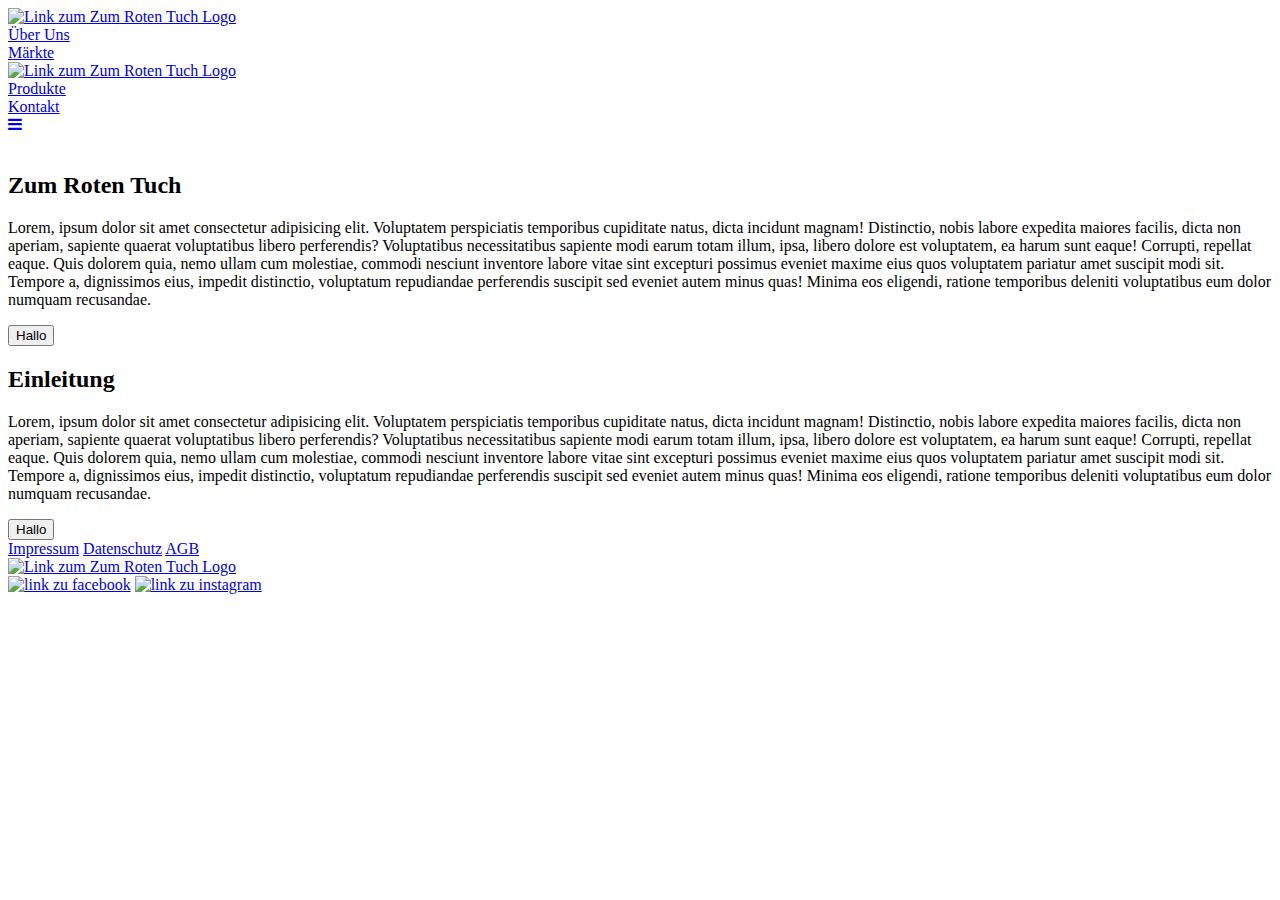
==== index.html @ b333ebe4 "add index." ====
<!DOCTYPE html>
<html lang="en">

<head>
  <meta charset="UTF-8">
  <meta name="viewport" content="width=device-width, initial-scale=1.0">
  <title>Zum Roten Tuch</title>
  <link rel="stylesheet" href="css/style.css">
</head>

<body>

<!-- nav =============================================== -->
 <!-- Load an icon library to show a hamburger menu (bars) on small screens -->
 <link rel="stylesheet" href="https://cdnjs.cloudflare.com/ajax/libs/font-awesome/4.7.0/css/font-awesome.min.css">

 <!-- Top Navigation Menu -->
 <div class="topnav">
   <a href="index.html" class="active"><img class="imgnav" src="img/zrtLogo.png" alt="Link zum Zum Roten Tuch Logo" title="Zum Roten Tuch Logo"></a>
   <!-- Navigation links (hidden by default) -->
   <div id="myLinks" class="myLink">
     <div class="navBox1"><a alt="Link zur Über Uns Seite" title="Über Uns" href="ueberUns.html">Über Uns</a></div>
     <div class="navBox2"><a alt="Link zur Märkte Seite" title="Märkte" href="Maerkte.html">Märkte</a></div>
     <div class="navBox3"><a href="index.html"><img src="img/zrtLogo.png" alt="Link zum Zum Roten Tuch Logo" title="Zum Roten Tuch Logo"></a></div>
     <div class="navBox4"><a alt="Link zur Produkte Seite" title="Produkte" href="Produkte.html">Produkte</a></div>
     <div class="navBox5"><a alt="Link zur Kontakt Seite" title="Kontakt" href="Kontakt.html">Kontakt</a></div>
   </div>
   <!-- "Hamburger menu" / "Bar icon" to toggle the navigation links -->
   <a href="javascript:void(0);" class="icon" onclick="myFunction()">
     <i class="fa fa-bars"></i>
   </a>
 </div> 
<!-- nav =============================================== -->


  <header>
    <!-- container__headerHome =============================================== -->
    <div class="container__headerHome">
      <div class="box1__headerHome">
        <img src="img/zrtLogo.png" alt="">
      </div>
      <div class="box2__headerHome">
        <h2>Zum Roten Tuch</h2>
        <p>Lorem, ipsum dolor sit amet consectetur adipisicing elit. Voluptatem perspiciatis temporibus cupiditate
          natus, dicta incidunt magnam! Distinctio, nobis labore expedita maiores facilis, dicta non aperiam, sapiente
          quaerat voluptatibus libero perferendis? Voluptatibus necessitatibus sapiente modi earum totam illum, ipsa,
          libero dolore est voluptatem, ea harum sunt eaque! Corrupti, repellat eaque. Quis dolorem quia, nemo ullam cum
          molestiae, commodi nesciunt inventore labore vitae sint excepturi possimus eveniet maxime eius quos voluptatem
          pariatur amet suscipit modi sit. Tempore a, dignissimos eius, impedit distinctio, voluptatum repudiandae
          perferendis suscipit sed eveniet autem minus quas! Minima eos eligendi, ratione temporibus deleniti
          voluptatibus eum dolor numquam recusandae.</p>
      </div>
    </div>
    <!-- container__headerHome =============================================== -->
  </header>

  <main>
    <section>
      <!-- container__GalerieHome =============================================== -->
      <div class="container__GalerieHome">
        <div class="box1__GalerieHome">
        </div>
        <div class="box2__GalerieHome">
        </div>
        <div class="box3__GalerieHome">
        </div>
      </div>
      <!-- container__GalerieHome =============================================== -->
    </section>

    <section>
      <!-- container__imgBtnHome =============================================== -->
      <div class="container__imgBtnHome">
        <div class="box1__imgBtnHome">
        </div>
        <div class="box2__imgBtnHome">
          <a href=""><button class="btn">Hallo</button></a>
        </div>
      </div>
      <!-- container__imgBtnHome =============================================== -->
    </section>

    <section>
      <!-- container__MärkteBtnHome =============================================== -->
      <div class="container__MärkteBtnHome">
        <div class="box1__MärkteBtnHome">
          <h2>Einleitung</h2>
          <p>Lorem, ipsum dolor sit amet consectetur adipisicing elit. Voluptatem perspiciatis temporibus cupiditate
            natus, dicta incidunt magnam! Distinctio, nobis labore expedita maiores facilis, dicta non aperiam, sapiente
            quaerat voluptatibus libero perferendis? Voluptatibus necessitatibus sapiente modi earum totam illum, ipsa,
            libero dolore est voluptatem, ea harum sunt eaque! Corrupti, repellat eaque. Quis dolorem quia, nemo ullam
            cum molestiae, commodi nesciunt inventore labore vitae sint excepturi possimus eveniet maxime eius quos
            voluptatem pariatur amet suscipit modi sit. Tempore a, dignissimos eius, impedit distinctio, voluptatum
            repudiandae perferendis suscipit sed eveniet autem minus quas! Minima eos eligendi, ratione temporibus
            deleniti voluptatibus eum dolor numquam recusandae.</p>
        </div>
        <div class="box2__MärkteBtnHome">
          <a href=""><button class="btn">Hallo</button></a>
        </div>
      </div>
      <!-- container__MärkteBtnHome =============================================== -->
    </section>



  </main>


<!-- footer__typ1 =============================================== -->
<div class="footerTop"></div>
<footer>
        <div class="footer_container">
            <div class="footer__box1">
                <a href="Impressum.html" alt="link zum Impressum" title="Impressum">Impressum</a>
                <a href="Datenschutz.html" alt="link zum Datenschutz" title="Datenschutz">Datenschutz</a>
                <a href="#" alt="link zur PDF der AGB" title="AGB">AGB</a>
            </div>
            <div class="footer__box2">
                <a href="index.html"><img src="img/zrtLogo.png" alt="Link zum Zum Roten Tuch Logo" title="Zum Roten Tuch Logo"></a>
            </div>
            <div class="footer__box3">
                <a href="https://www.facebook.com/zumrotentuch/"><img src="img/Facebook_Logo.png" alt="link zu facebook" title="facebook_logo"></a>
                <a href="https://www.instagram.com/rotes.tuch/"><img src="img/Instagram_Logo.png" alt="link zu instagram" title="instagram_logo"></a>
            </div>
        </div>
</footer>
<!-- footer__typ1 =============================================== -->
  

<script>/* Toggle between showing and hiding the navigation menu links when the user clicks on the hamburger menu / bar icon */
  function myFunction() {
  var x = document.getElementById("myLinks");
  x.classList.toggle("show");
}
  </script>
</body>

</html>
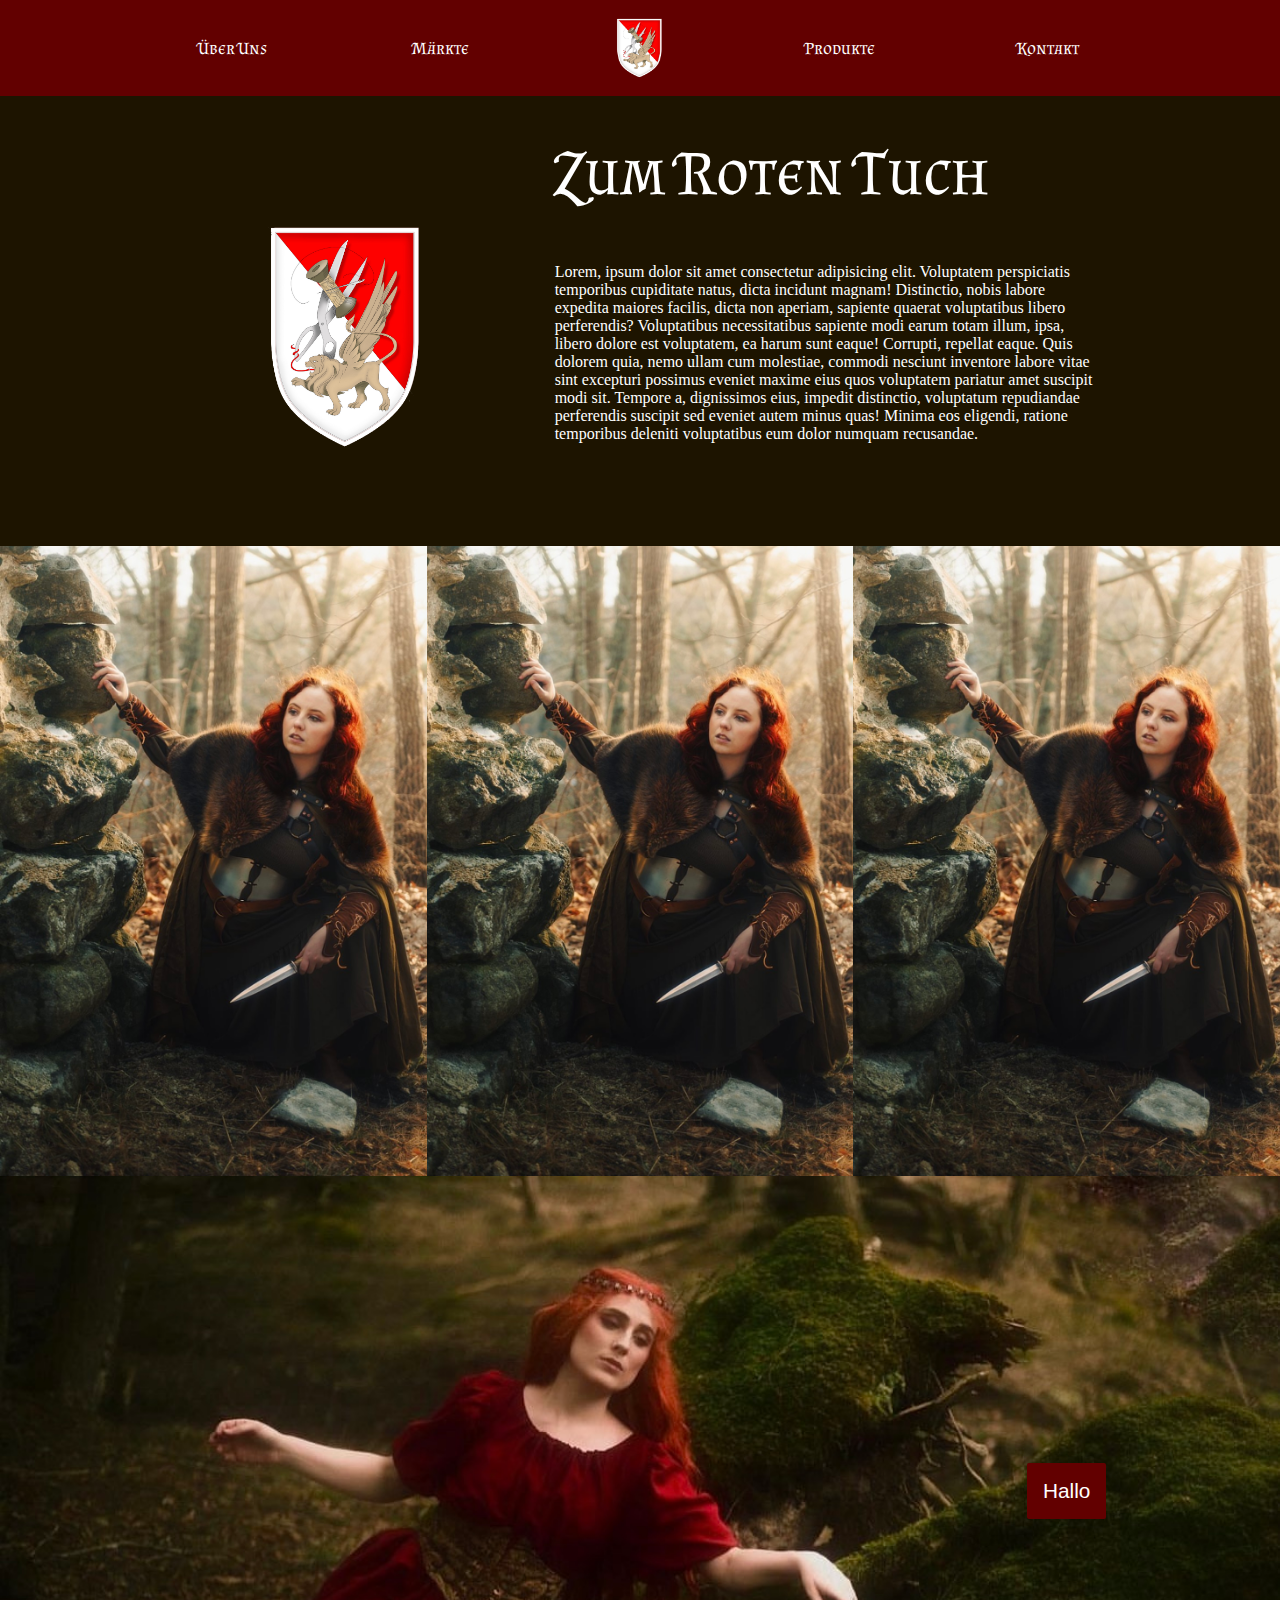
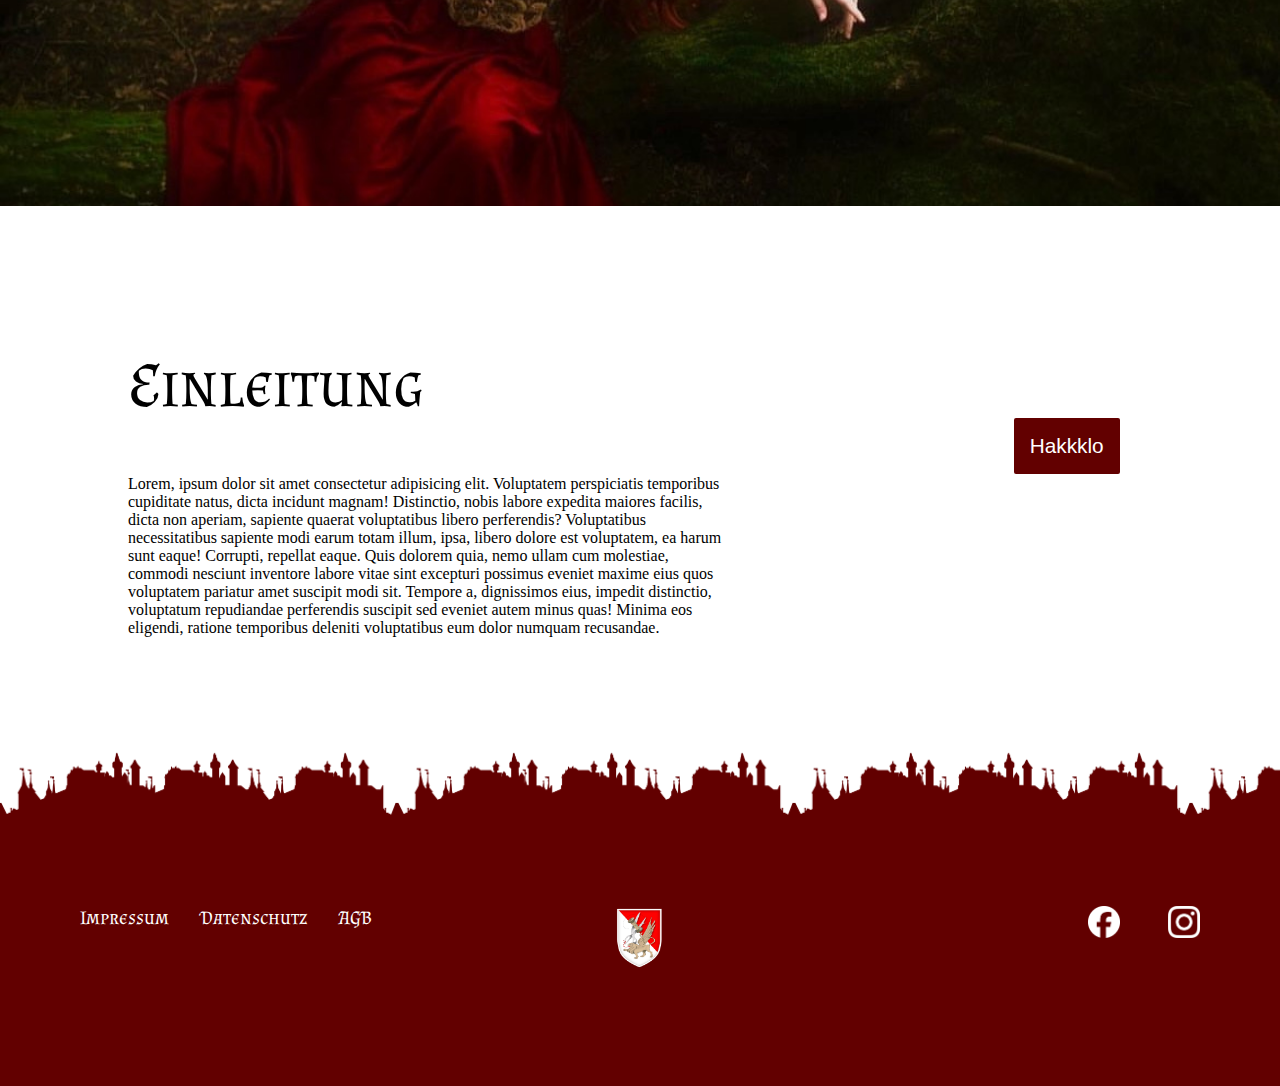
==== commit a1eeb78b: "update index." ====
--- a/index.html
+++ b/index.html
@@ -95,7 +95,7 @@
             deleniti voluptatibus eum dolor numquam recusandae.</p>
         </div>
         <div class="box2__MärkteBtnHome">
-          <a href=""><button class="btn">Hallo</button></a>
+          <a href=""><button class="btn">Hakkklo</button></a>
         </div>
       </div>
       <!-- container__MärkteBtnHome =============================================== -->
--- a/css/style.css
+++ b/css/style.css
@@ -0,0 +1,12 @@
+/* ===============================================
+
+style.css
+zentrales Stylesheet zum Importieren der module
+wird in den HTML-dateien per <link> eingebunden
+
+=============================================== */
+
+@import url(basis.css);
+@import url(seitenLayout.css);
+@import url(navigation.css);
+@import url(content.css);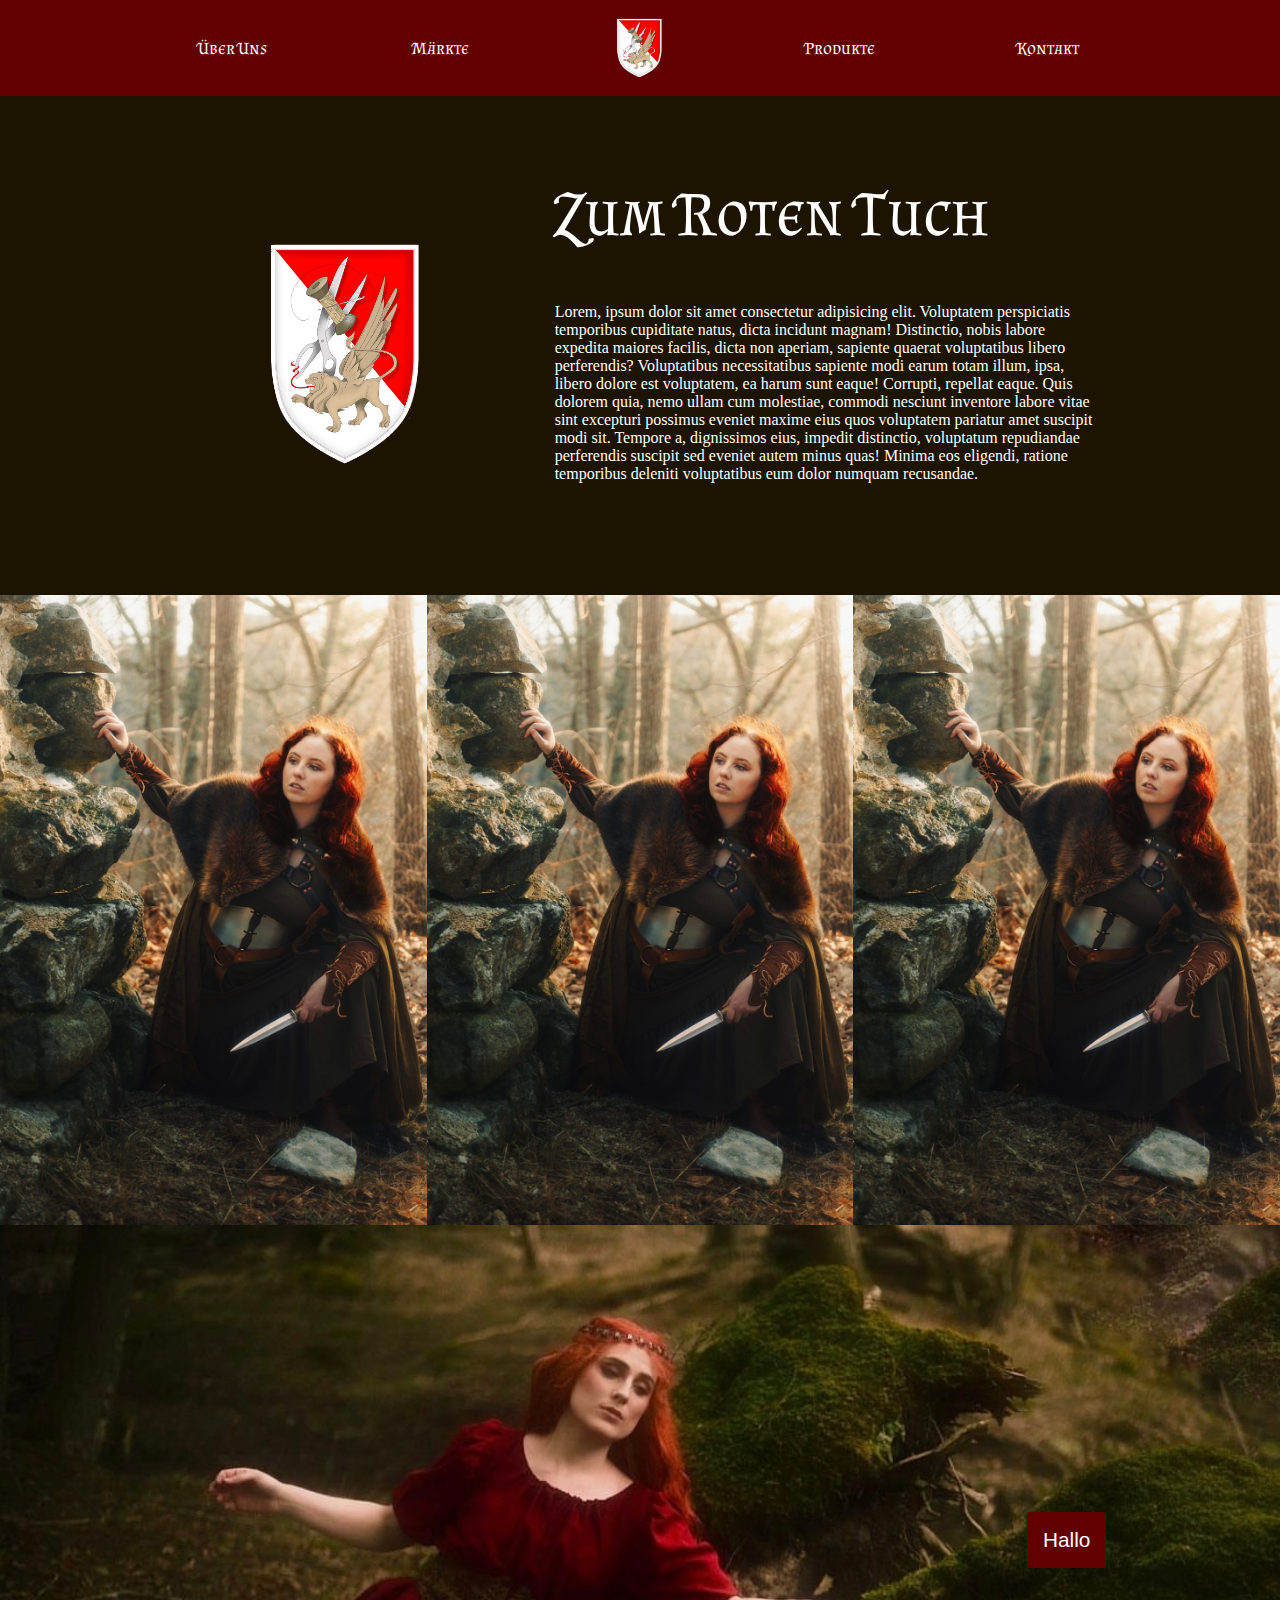
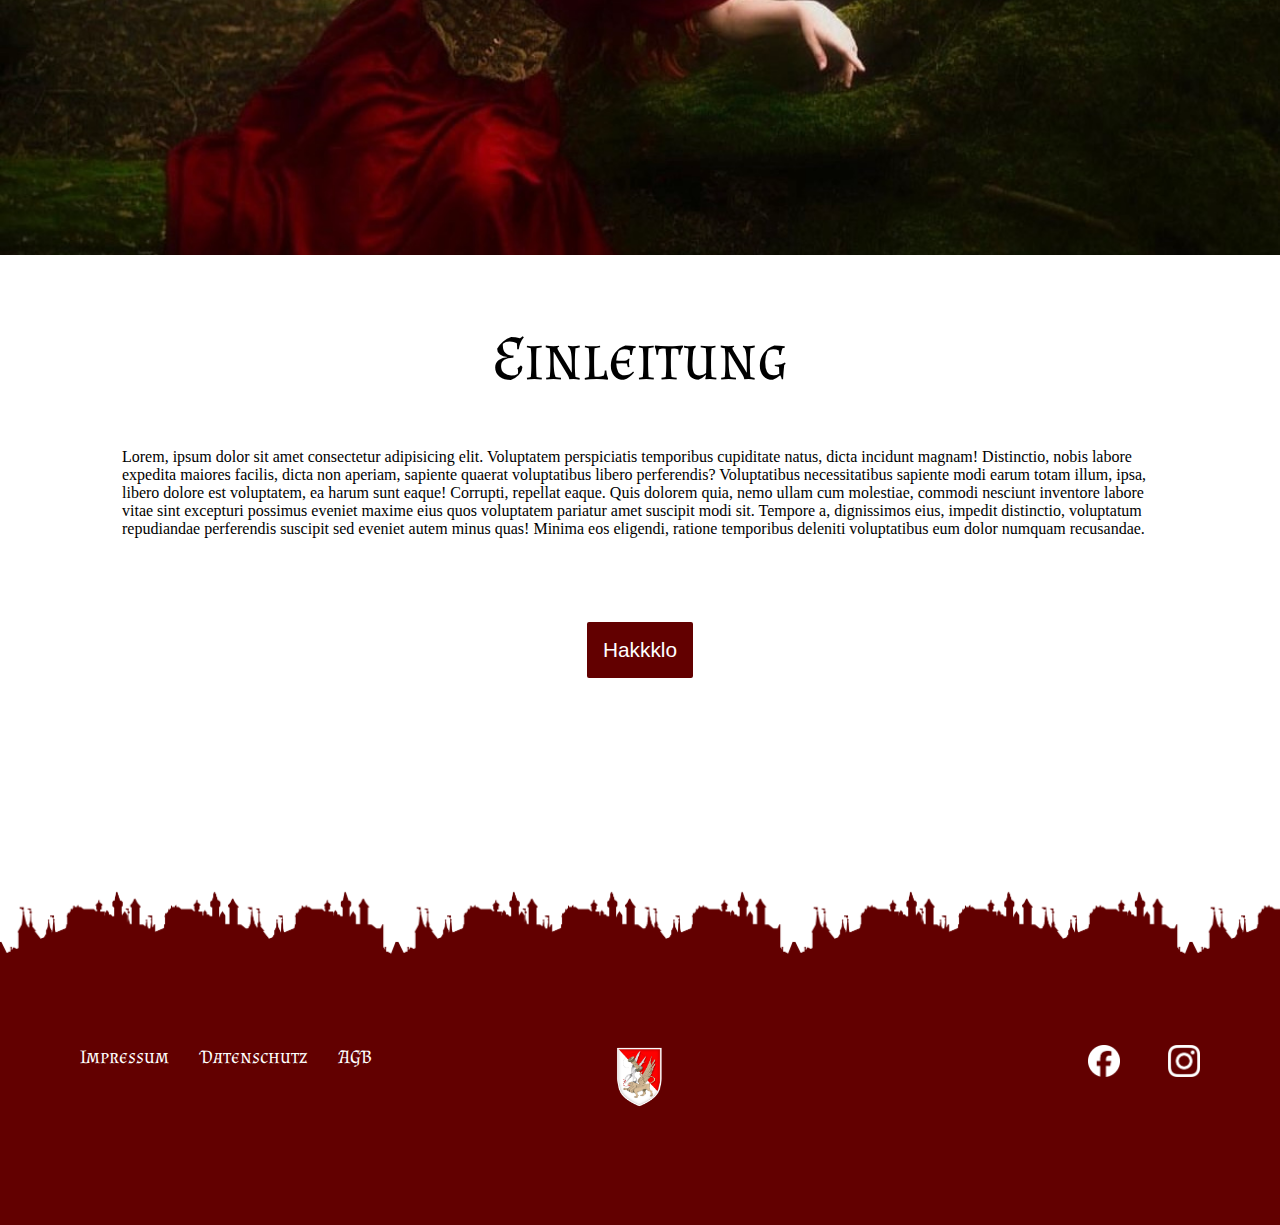
==== commit 4c51ca51: "updatet html max width container." ====
--- a/index.html
+++ b/index.html
@@ -5,6 +5,7 @@
   <meta charset="UTF-8">
   <meta name="viewport" content="width=device-width, initial-scale=1.0">
   <title>Zum Roten Tuch</title>
+  <link rel="icon" type="image/x-icon" href="/img/favicon.png">
   <link rel="stylesheet" href="css/style.css">
 </head>
 
@@ -81,24 +82,28 @@
     </section>
 
     <section>
-      <!-- container__MärkteBtnHome =============================================== -->
-      <div class="container__MärkteBtnHome">
-        <div class="box1__MärkteBtnHome">
-          <h2>Einleitung</h2>
-          <p>Lorem, ipsum dolor sit amet consectetur adipisicing elit. Voluptatem perspiciatis temporibus cupiditate
-            natus, dicta incidunt magnam! Distinctio, nobis labore expedita maiores facilis, dicta non aperiam, sapiente
-            quaerat voluptatibus libero perferendis? Voluptatibus necessitatibus sapiente modi earum totam illum, ipsa,
-            libero dolore est voluptatem, ea harum sunt eaque! Corrupti, repellat eaque. Quis dolorem quia, nemo ullam
-            cum molestiae, commodi nesciunt inventore labore vitae sint excepturi possimus eveniet maxime eius quos
-            voluptatem pariatur amet suscipit modi sit. Tempore a, dignissimos eius, impedit distinctio, voluptatum
-            repudiandae perferendis suscipit sed eveniet autem minus quas! Minima eos eligendi, ratione temporibus
-            deleniti voluptatibus eum dolor numquam recusandae.</p>
+    <div class="max__width">
+      <div class="max">
+        <!-- container__MärkteBtnHome =============================================== -->
+        <div class="container__MärkteBtnHome">
+          <div class="box1__MärkteBtnHome">
+            <h2>Einleitung</h2>
+            <p>Lorem, ipsum dolor sit amet consectetur adipisicing elit. Voluptatem perspiciatis temporibus cupiditate
+              natus, dicta incidunt magnam! Distinctio, nobis labore expedita maiores facilis, dicta non aperiam, sapiente
+              quaerat voluptatibus libero perferendis? Voluptatibus necessitatibus sapiente modi earum totam illum, ipsa,
+              libero dolore est voluptatem, ea harum sunt eaque! Corrupti, repellat eaque. Quis dolorem quia, nemo ullam
+              cum molestiae, commodi nesciunt inventore labore vitae sint excepturi possimus eveniet maxime eius quos
+              voluptatem pariatur amet suscipit modi sit. Tempore a, dignissimos eius, impedit distinctio, voluptatum
+              repudiandae perferendis suscipit sed eveniet autem minus quas! Minima eos eligendi, ratione temporibus
+              deleniti voluptatibus eum dolor numquam recusandae.</p>
+          </div>
+          <div class="box2__MärkteBtnHome">
+            <a href=""><button class="btn">Hakkklo</button></a>
+          </div>
         </div>
-        <div class="box2__MärkteBtnHome">
-          <a href=""><button class="btn">Hakkklo</button></a>
-        </div>
+        <!-- container__MärkteBtnHome =============================================== -->
       </div>
-      <!-- container__MärkteBtnHome =============================================== -->
+    </div>
     </section>
 
 
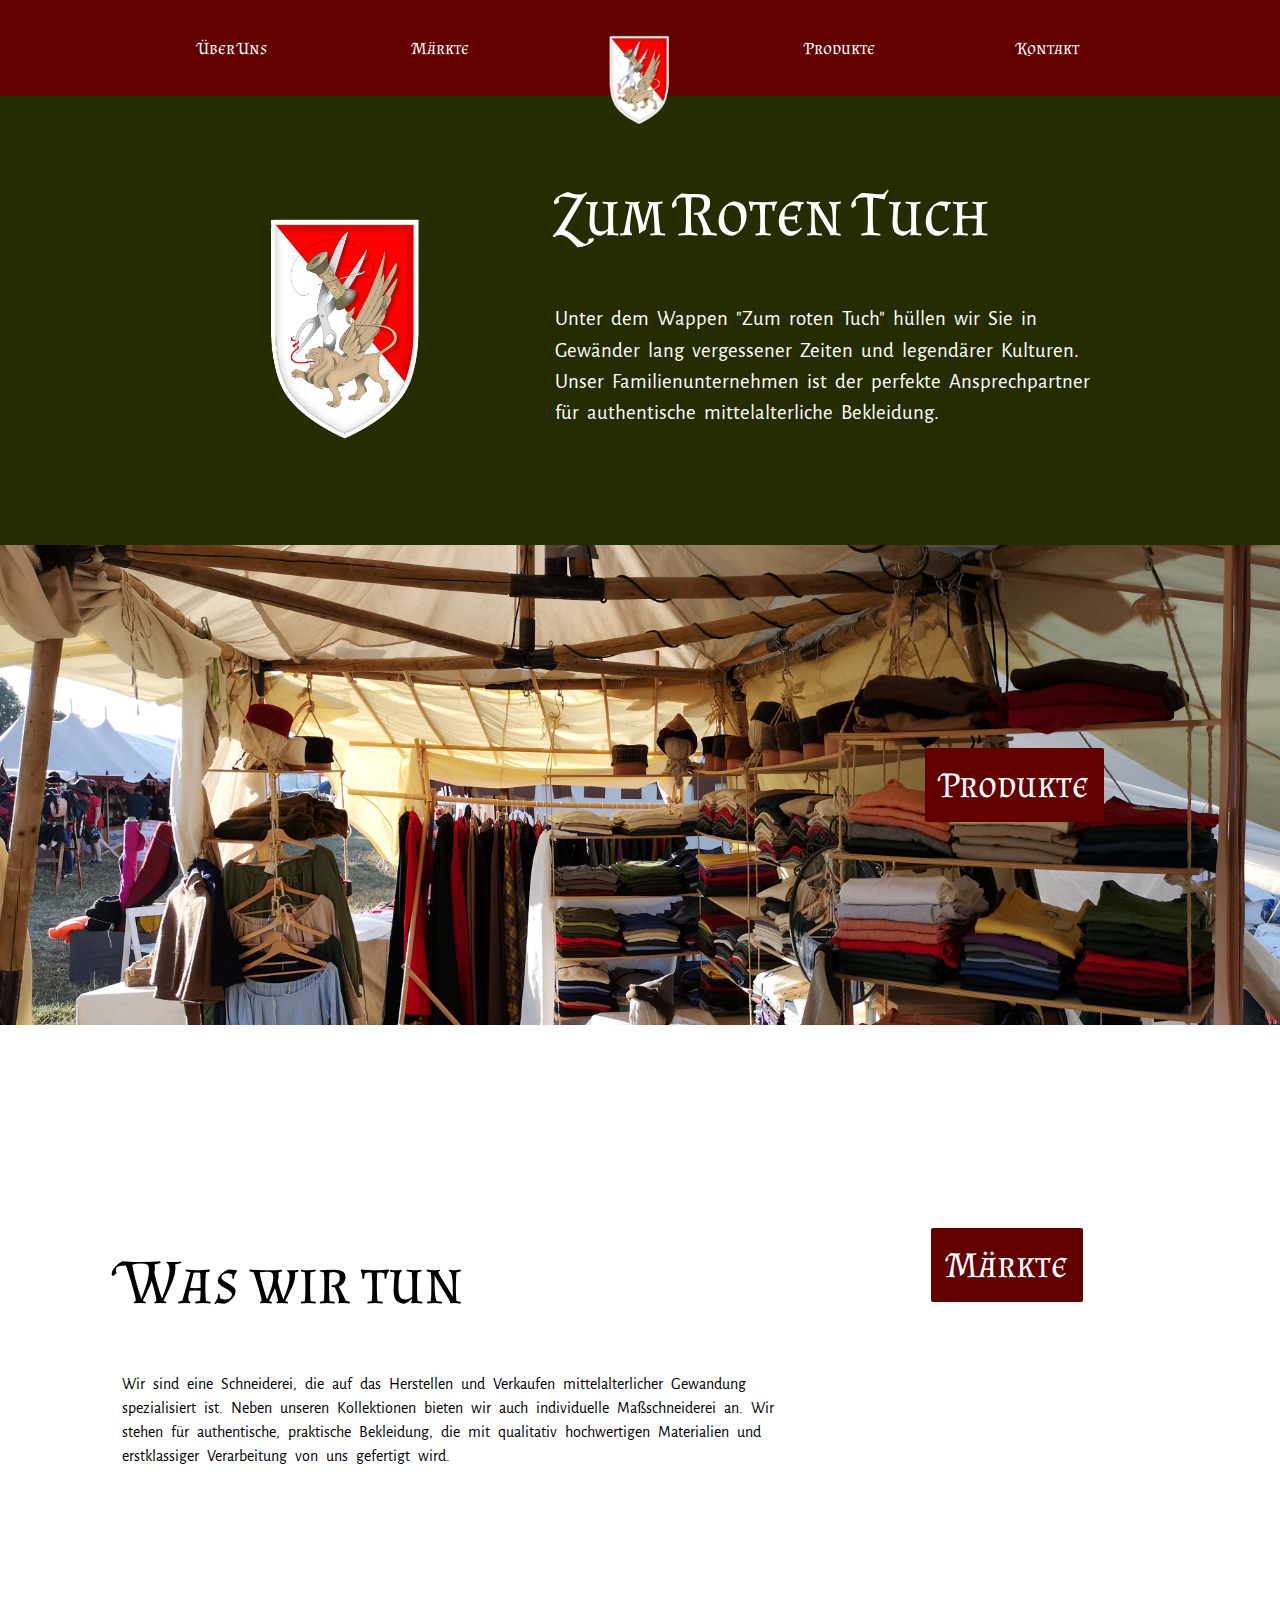
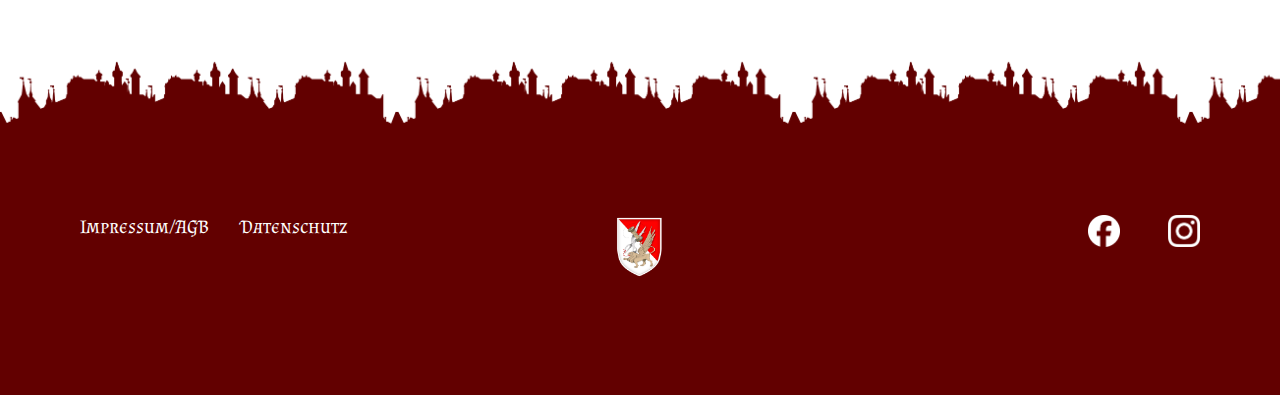
==== commit a4f34c9a: "update html." ====
--- a/index.html
+++ b/index.html
@@ -12,73 +12,52 @@
 <body>
 
 <!-- nav =============================================== -->
- <!-- Load an icon library to show a hamburger menu (bars) on small screens -->
- <link rel="stylesheet" href="https://cdnjs.cloudflare.com/ajax/libs/font-awesome/4.7.0/css/font-awesome.min.css">
+<!-- Load an icon library to show a hamburger menu (bars) on small screens -->
+<link rel="stylesheet" href="https://cdnjs.cloudflare.com/ajax/libs/font-awesome/4.7.0/css/font-awesome.min.css">
 
- <!-- Top Navigation Menu -->
- <div class="topnav">
-   <a href="index.html" class="active"><img class="imgnav" src="img/zrtLogo.png" alt="Link zum Zum Roten Tuch Logo" title="Zum Roten Tuch Logo"></a>
-   <!-- Navigation links (hidden by default) -->
-   <div id="myLinks" class="myLink">
-     <div class="navBox1"><a alt="Link zur Über Uns Seite" title="Über Uns" href="ueberUns.html">Über Uns</a></div>
-     <div class="navBox2"><a alt="Link zur Märkte Seite" title="Märkte" href="Maerkte.html">Märkte</a></div>
-     <div class="navBox3"><a href="index.html"><img src="img/zrtLogo.png" alt="Link zum Zum Roten Tuch Logo" title="Zum Roten Tuch Logo"></a></div>
-     <div class="navBox4"><a alt="Link zur Produkte Seite" title="Produkte" href="Produkte.html">Produkte</a></div>
-     <div class="navBox5"><a alt="Link zur Kontakt Seite" title="Kontakt" href="Kontakt.html">Kontakt</a></div>
-   </div>
-   <!-- "Hamburger menu" / "Bar icon" to toggle the navigation links -->
-   <a href="javascript:void(0);" class="icon" onclick="myFunction()">
-     <i class="fa fa-bars"></i>
-   </a>
- </div> 
+<!-- Top Navigation Menu -->
+<div class="topnav">
+  <a href="index.html" class="active"><img class="imgnav" src="img/zrtLogo.png" alt="Link zum Zum Roten Tuch Logo" title="Zum Roten Tuch Logo"></a>
+  <!-- Navigation links (hidden by default) -->
+  <div id="myLinks" class="myLink">
+    <div class="navBox1"><a alt="Link zur Über Uns Seite" title="Über Uns" href="ueberUns.html">Über Uns</a></div>
+    <div class="navBox2"><a alt="Link zur Märkte Seite" title="Märkte" href="Maerkte.html">Märkte</a></div>
+    <div class="navBox3"><a href="index.html"><img src="img/zrtLogo.png" alt="Link zum Zum Roten Tuch Logo" title="Zum Roten Tuch Logo"></a></div>
+    <div class="navBox4"><a alt="Link zur Produkte Seite" title="Produkte" href="Produkte.html">Produkte</a></div>
+    <div class="navBox5"><a alt="Link zur Kontakt Seite" title="Kontakt" href="Kontakt.html">Kontakt</a></div>
+  </div>
+  <!-- "Hamburger menu" / "Bar icon" to toggle the navigation links -->
+  <a href="javascript:void(0);" class="icon" onclick="toggleMenu()">
+    <i class="fa fa-bars"></i>
+  </a>
+</div> 
 <!-- nav =============================================== -->
 
 
   <header>
-    <!-- container__headerHome =============================================== -->
-    <div class="container__headerHome">
-      <div class="box1__headerHome">
-        <img src="img/zrtLogo.png" alt="">
-      </div>
-      <div class="box2__headerHome">
-        <h2>Zum Roten Tuch</h2>
-        <p>Lorem, ipsum dolor sit amet consectetur adipisicing elit. Voluptatem perspiciatis temporibus cupiditate
-          natus, dicta incidunt magnam! Distinctio, nobis labore expedita maiores facilis, dicta non aperiam, sapiente
-          quaerat voluptatibus libero perferendis? Voluptatibus necessitatibus sapiente modi earum totam illum, ipsa,
-          libero dolore est voluptatem, ea harum sunt eaque! Corrupti, repellat eaque. Quis dolorem quia, nemo ullam cum
-          molestiae, commodi nesciunt inventore labore vitae sint excepturi possimus eveniet maxime eius quos voluptatem
-          pariatur amet suscipit modi sit. Tempore a, dignissimos eius, impedit distinctio, voluptatum repudiandae
-          perferendis suscipit sed eveniet autem minus quas! Minima eos eligendi, ratione temporibus deleniti
-          voluptatibus eum dolor numquam recusandae.</p>
-      </div>
-    </div>
-    <!-- container__headerHome =============================================== -->
+          <!-- container__headerHome =============================================== -->
+          <div class="container__headerHome">
+            <div class="box1__headerHome">
+              <img src="img/zrtLogo.png" alt="">
+            </div>
+            <div class="box2__headerHome">
+              <h2>Zum Roten Tuch</h2>
+              <p>Unter dem Wappen "Zum roten Tuch"
+                hüllen wir Sie in Gewänder lang
+                vergessener Zeiten und legendärer Kulturen.
+                Unser Familienunternehmen ist der
+                perfekte Ansprechpartner
+                für authentische mittelalterliche Bekleidung.</p>
+            </div>
+          </div>
+          <!-- container__headerHome =============================================== -->
   </header>
 
   <main>
     <section>
-      <!-- container__GalerieHome =============================================== -->
-      <div class="container__GalerieHome">
-        <div class="box1__GalerieHome">
+        <div class="headerBtn">
+          <a href="Produkte.html"><button class="btn_Galerie"><h5>Produkte</h5></button></a>
         </div>
-        <div class="box2__GalerieHome">
-        </div>
-        <div class="box3__GalerieHome">
-        </div>
-      </div>
-      <!-- container__GalerieHome =============================================== -->
-    </section>
-
-    <section>
-      <!-- container__imgBtnHome =============================================== -->
-      <div class="container__imgBtnHome">
-        <div class="box1__imgBtnHome">
-        </div>
-        <div class="box2__imgBtnHome">
-          <a href=""><button class="btn">Hallo</button></a>
-        </div>
-      </div>
-      <!-- container__imgBtnHome =============================================== -->
     </section>
 
     <section>
@@ -87,18 +66,12 @@
         <!-- container__MärkteBtnHome =============================================== -->
         <div class="container__MärkteBtnHome">
           <div class="box1__MärkteBtnHome">
-            <h2>Einleitung</h2>
-            <p>Lorem, ipsum dolor sit amet consectetur adipisicing elit. Voluptatem perspiciatis temporibus cupiditate
-              natus, dicta incidunt magnam! Distinctio, nobis labore expedita maiores facilis, dicta non aperiam, sapiente
-              quaerat voluptatibus libero perferendis? Voluptatibus necessitatibus sapiente modi earum totam illum, ipsa,
-              libero dolore est voluptatem, ea harum sunt eaque! Corrupti, repellat eaque. Quis dolorem quia, nemo ullam
-              cum molestiae, commodi nesciunt inventore labore vitae sint excepturi possimus eveniet maxime eius quos
-              voluptatem pariatur amet suscipit modi sit. Tempore a, dignissimos eius, impedit distinctio, voluptatum
-              repudiandae perferendis suscipit sed eveniet autem minus quas! Minima eos eligendi, ratione temporibus
-              deleniti voluptatibus eum dolor numquam recusandae.</p>
+            <h2>Was wir tun</h2>
+            <p>
+              Wir sind eine Schneiderei, die auf das Herstellen und Verkaufen mittelalterlicher Gewandung spezialisiert ist. Neben unseren Kollektionen bieten wir auch individuelle Maßschneiderei an. Wir stehen für authentische, praktische Bekleidung, die mit qualitativ hochwertigen Materialien und erstklassiger Verarbeitung von uns gefertigt wird.</p>
           </div>
           <div class="box2__MärkteBtnHome">
-            <a href=""><button class="btn">Hakkklo</button></a>
+            <a href="Maerkte.html"><button class="btn_Home"><h5>Märkte</h5></button></a>
           </div>
         </div>
         <!-- container__MärkteBtnHome =============================================== -->
@@ -110,15 +83,13 @@
 
   </main>
 
-
 <!-- footer__typ1 =============================================== -->
 <div class="footerTop"></div>
 <footer>
         <div class="footer_container">
             <div class="footer__box1">
-                <a href="Impressum.html" alt="link zum Impressum" title="Impressum">Impressum</a>
+              <a href="Impressum.html" alt="link zum Impressum" title="Impressum">Impressum/AGB</a>
                 <a href="Datenschutz.html" alt="link zum Datenschutz" title="Datenschutz">Datenschutz</a>
-                <a href="#" alt="link zur PDF der AGB" title="AGB">AGB</a>
             </div>
             <div class="footer__box2">
                 <a href="index.html"><img src="img/zrtLogo.png" alt="Link zum Zum Roten Tuch Logo" title="Zum Roten Tuch Logo"></a>
@@ -132,11 +103,11 @@
 <!-- footer__typ1 =============================================== -->
   
 
-<script>/* Toggle between showing and hiding the navigation menu links when the user clicks on the hamburger menu / bar icon */
-  function myFunction() {
-  var x = document.getElementById("myLinks");
-  x.classList.toggle("show");
-}
+<script>
+  function toggleMenu() {
+    var x = document.getElementById("myLinks");
+    x.classList.toggle("show");
+  }
   </script>
 </body>
 
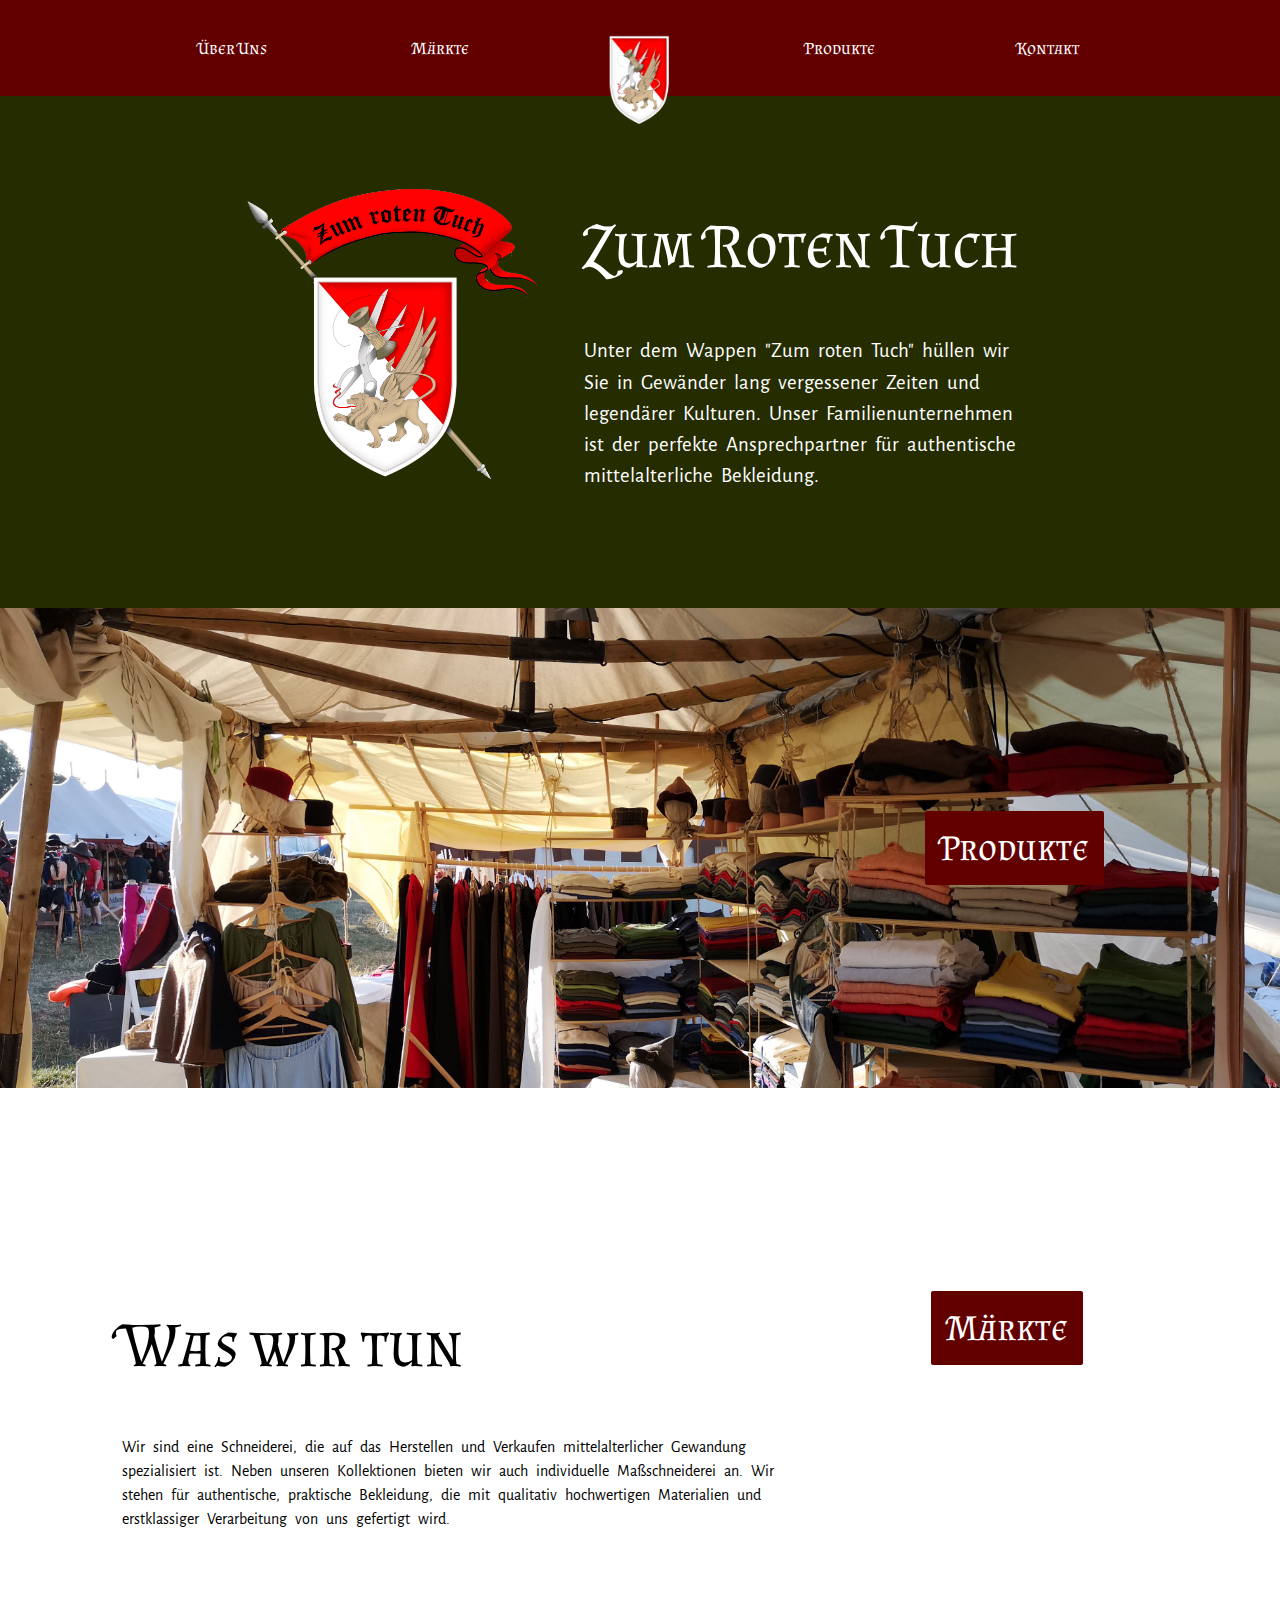
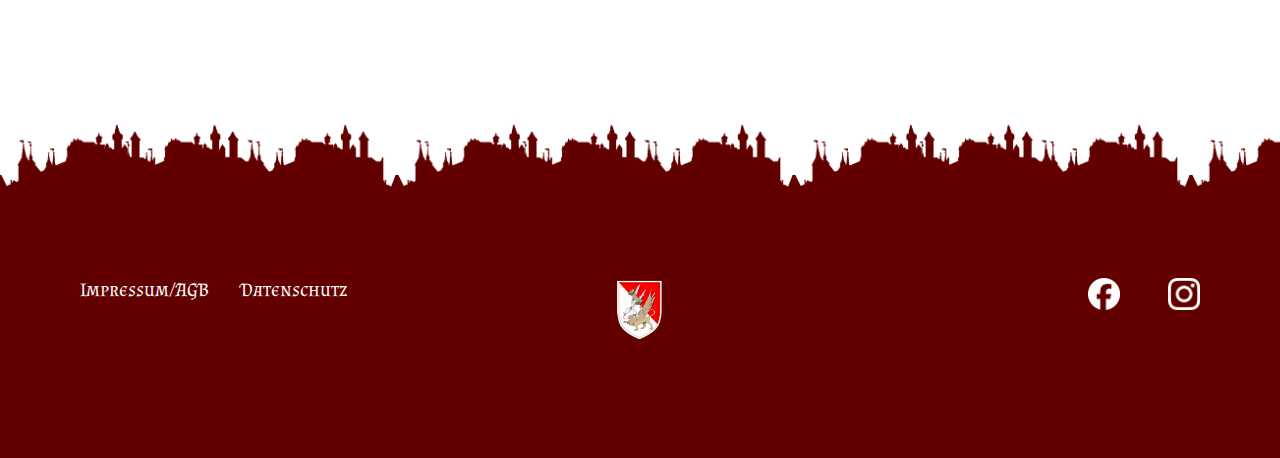
==== commit b7b2ebd4: "update html." ====
--- a/index.html
+++ b/index.html
@@ -5,7 +5,7 @@
   <meta charset="UTF-8">
   <meta name="viewport" content="width=device-width, initial-scale=1.0">
   <title>Zum Roten Tuch</title>
-  <link rel="icon" type="image/x-icon" href="/img/favicon.png">
+  <link rel="icon" type="image/x-icon" href="/img/favicon.ico">
   <link rel="stylesheet" href="css/style.css">
 </head>
 
@@ -38,7 +38,7 @@
           <!-- container__headerHome =============================================== -->
           <div class="container__headerHome">
             <div class="box1__headerHome">
-              <img src="img/zrtLogo.png" alt="">
+              <img src="img/logo_komplett.png" alt="">
             </div>
             <div class="box2__headerHome">
               <h2>Zum Roten Tuch</h2>
